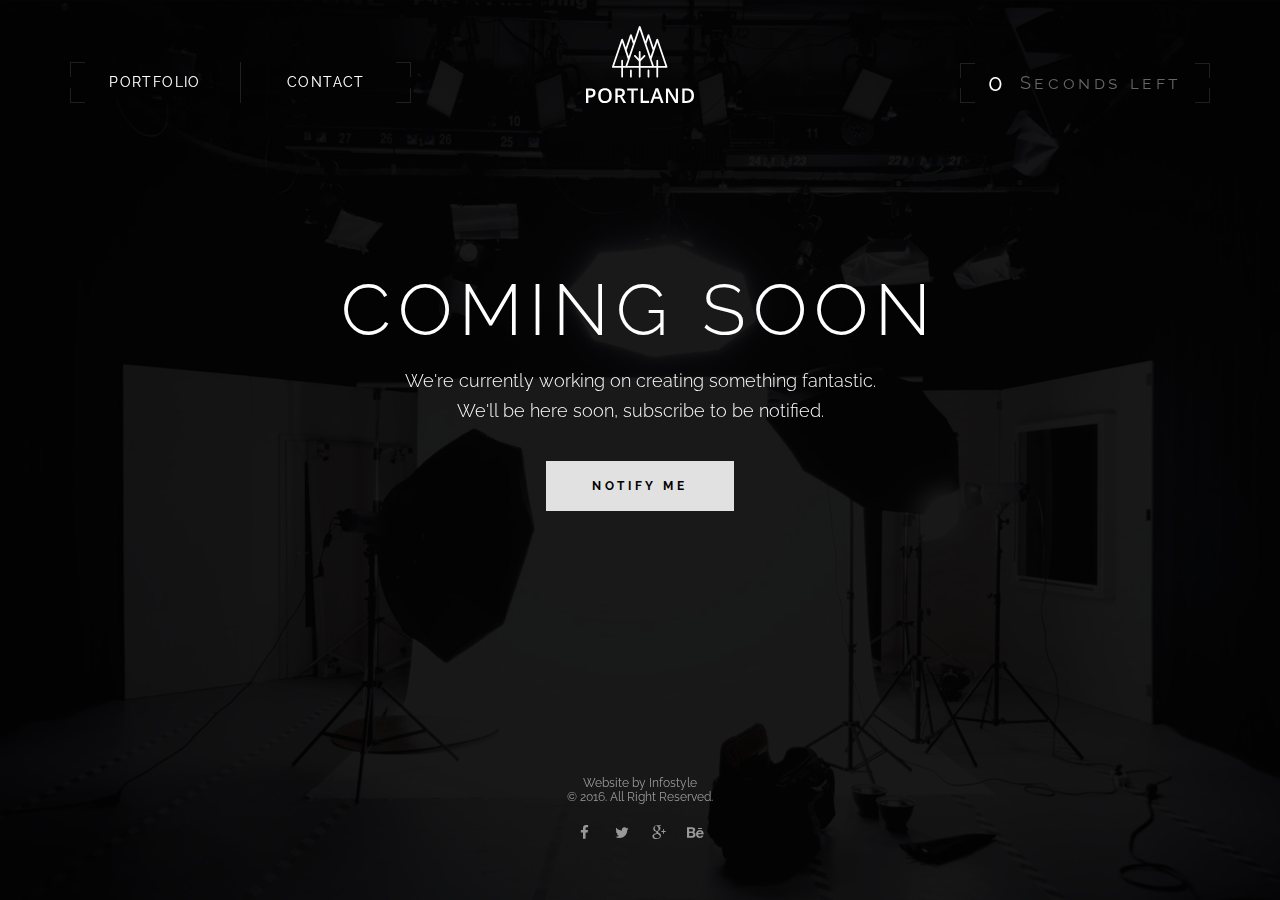
==== index.html @ 8b8f5214 "first commit" ====
<!doctype html>
<html>
<head>
  <meta charset="utf-8">
  <title>Portfolio \ Portland</title>
  <meta name="keywords" content="HTML5 Template">
  <meta name="description" content="">
  <meta name="author" content="itembridge.com">
  <meta class="viewport" name="viewport" content="width=device-width, initial-scale=1.0">
  <meta http-equiv="X-UA-Compatible" content="IE=edge">

  <!-- Favicon -->
  <link rel="shortcut icon" href="img/favicon.ico">
  
  <!-- Fonts -->
  <link href="//fonts.googleapis.com/css?family=Raleway:400,200,100,300,500,600,700,800,900" rel="stylesheet">

  <!-- Plugins CSS -->
  <link rel="stylesheet" href="css/bootstrap.css">
  <link rel="stylesheet" href="css/bootstrap-select.min.css">
  <link rel="stylesheet" href="css/font-awesome.min.css">
  <link rel="stylesheet" href="css/animate.css">
  <link rel="stylesheet" href="css/owl.carousel.css">
  <link rel="stylesheet" href="css/jquery.mCustomScrollbar.min.css">
  
  <!-- Theme CSS -->
  <link rel="stylesheet" href="css/style.css">

  <!--[if lt IE 9]>
    <script src="https://oss.maxcdn.com/libs/html5shiv/3.7.0/html5shiv.js"></script>
    <script src="https://oss.maxcdn.com/libs/respond.js/1.4.2/respond.min.js"></script>
  <![endif]-->
</head>

<body class="dark">

<div class="preloader"><span></span></div><!-- .preloader -->

<div class="background">
  <div class="layer background-image page-bg-2"></div>
  
  <div class="layer background-overlay page-overlay-2"></div>
</div><!-- .background -->

<header class="site-header">
  <div class="row header-wrap">
		<div class="col-sm-5 header-box">
			<div id="main-menu" class="main-menu">
				<ul>
					<li>
						<a href="#portfolio">
							<span class="hidden-xs hidden-sm">
								<i class="hover-label">Portfolio</i>
								Portfolio
							</span>
							<span class="hidden-md hidden-lg icon">
								<svg xmlns="http://www.w3.org/2000/svg" xmlns:xlink="//www.w3.org/1999/xlink" x="0px" y="0px" viewBox="0 0 25 25" enable-background="new 0 0 25 25" xml:space="preserve" width="25" height="25">
									<path fill="#333333" d="M12.5,25C5.6,25,0,19.4,0,12.5C0,5.6,5.6,0,12.5,0C19.4,0,25,5.6,25,12.5C25,19.4,19.4,25,12.5,25L12.5,25z
									M12.5,0.9C6.1,0.9,0.9,6.1,0.9,12.5c0,6.4,5.2,11.6,11.6,11.6c6.4,0,11.6-5.2,11.6-11.6C24.1,6.1,18.9,0.9,12.5,0.9L12.5,0.9z
									M11.6,20.2V9.3h1.8v10.9H11.6L11.6,20.2z M12.5,7.5c-0.8,0-1.4-0.6-1.4-1.4c0-0.8,0.6-1.4,1.4-1.4c0.8,0,1.4,0.6,1.4,1.4
									C13.9,6.9,13.3,7.5,12.5,7.5L12.5,7.5z"/>
								</svg>
							</span>
						</a>
					</li><!--
					--><li>
						<a href="#contact">
							<span class="hidden-xs hidden-sm">
								<i class="hover-label">Contact</i>
								Contact
							</span>
							<span class="hidden-md hidden-lg icon">
								<svg xmlns="http://www.w3.org/2000/svg" xmlns:xlink="//www.w3.org/1999/xlink" x="0px" y="0px" viewBox="0 0 29 18" enable-background="new 0 0 29 18" xml:space="preserve" width="29" height="18">
									<path fill="#333333" d="M26.4,0H2.6C1.2,0,0,1.2,0,2.6v12.9C0,16.8,1.2,18,2.6,18h23.7c1.5,0,2.6-1.1,2.6-2.6V2.6
									C29,1.2,27.8,0,26.4,0L26.4,0z M26.4,1c0.2,0,0.3,0,0.4,0.1l-12.3,9.5L2.2,1.1C2.3,1.1,2.5,1,2.6,1H26.4L26.4,1z M2.6,17
									c-0.2,0-0.3,0-0.4-0.1l8.4-6.5L9.8,9.7l-8.4,6.5c-0.2-0.2-0.3-0.5-0.3-0.8V2.6c0-0.3,0.1-0.6,0.3-0.8l13.2,10.2L27.7,1.7
									c0.2,0.2,0.3,0.5,0.3,0.8v12.9c0,0.3-0.1,0.6-0.3,0.8l-8.5-6.5l-0.8,0.7l8.4,6.5c-0.1,0-0.3,0.1-0.4,0.1H2.6L2.6,17z"/>
								</svg>
							</span>
						</a>
					</li>
				</ul>
			</div>
		</div><!-- .header-box -->
		
		<div class="col-sm-2 header-box logo-box text-center">
			<a href="index.html"><img src="img/logo-white.svg" width="108" height="78" alt="#"></a>
		</div><!-- .header-box -->
		
		<div class="col-sm-5 header-box text-right hidden-xs">
			<!-- demonstration - //keith-wood.name/countdownRef.html -->
			<div class="countdown-box">
				<div class="countdown" data-date="2018, 1, 1"></div>
			</div>
		</div><!-- .header-box -->
  </div>
</header><!-- .site-header -->

<div class="main">
  <section id="home" class="section active">
		<div class="section-wrap">
			<div class="section-content">
				<div class="container">
					<div class="text-center">
						<div class="clearfix"></div>
						<h1 class="h1-section-title"
							data-animation="fadeInDown"
							data-out-animation="fadeOutUp"
							data-out-animation-delay="300">Coming soon</h1>
						
						<div class="row section-description">
							<div class="col-sm-8 col-sm-offset-2">
								<p class="lead"
									data-animation="fadeInDown"
									data-animation-delay="300"
									data-out-animation="fadeOutUp"
									data-out-animation-delay="300">We're currently working on creating something fantastic.<br> We'll be here soon, subscribe to be notified.</p>
							</div>
						</div>
						
						<a href="#"
							class="btn btn-white"
							data-hover="Notify me"
							data-animation="fadeInDown"
							data-animation-delay="600"
							data-out-animation="fadeOutUp"
							data-out-animation-delay="600"
							data-toggle="modal"
							data-target="#notify-my"><span class="button-label">Notify me</span></a>
					</div>
				</div>
			</div><!-- .section-content -->
		</div><!-- .section-wrap -->
  </section><!-- #home.section -->
  
  <section id="portfolio" class="section">
		<div class="section-wrap">
			<div class="section-content">
				<div class="container">
					<h2 class="text-center section-title"
						data-animation="fadeInDown"
						data-animation-delay="100"
						data-out-animation="fadeOutUp"
						data-out-animation-delay="900">Portfolio</h2>
					
					<div class="carousel-box">
						<div class="carousel">
							<div class="item" data-animation="fadeInUp" data-animation-delay="100" data-out-animation="fadeOutDown" data-out-animation-delay="100">
								<div class="portfolio-box">
									<img src="content/img/photo1.png" class="replace-2x" width="300" height="300" alt="#">
									<div class="hover-content">
										<h3 class="title">Innovative Eco-design</h3>
										<a href="//pinterest.com/pin/create/button/?url=http%3A%2F%2Ftemplate.portland.itembridge.com&media=http%3A%2F%2Ftemplate.portland.itembridge.com%2Fcontent%2Fimg%2Fphoto1.png&description=Pinterest" data-pin-do="buttonPin" data-pin-config="above" data-pin-color="red" data-pin-height="28">
											<img src="//assets.pinterest.com/images/pidgets/pinit_fg_en_rect_red_28.png">
										</a>
									</div>
								</div><!-- .portfolio-box -->
							</div>
							
							<div class="item" data-animation="fadeInUp" data-animation-delay="200" data-out-animation="fadeOutDown" data-out-animation-delay="200">
								<div class="portfolio-box">
									<img src="content/img/photo2.png" class="replace-2x" width="300" height="300" alt="#">
									<div class="hover-content">
										<h3 class="title">Wonder Wharf Website</h3>
										<a href="//pinterest.com/pin/create/button/?url=http%3A%2F%2Ftemplate.portland.itembridge.com&media=http%3A%2F%2Ftemplate.portland.itembridge.com%2Fcontent%2Fimg%2Fphoto2.png&description=Pinterest" data-pin-do="buttonPin" data-pin-config="above" data-pin-color="red" data-pin-height="28">
											<img src="//assets.pinterest.com/images/pidgets/pinit_fg_en_rect_red_28.png">
										</a>
									</div>
								</div><!-- .portfolio-box -->
							</div>
							
							<div class="item" data-animation="fadeInUp" data-animation-delay="300" data-out-animation="fadeOutDown" data-out-animation-delay="300">
								<div class="portfolio-box">
									<img src="content/img/photo3.png" class="replace-2x" width="300" height="300" alt="#">
									<div class="hover-content">
										<h3 class="title">Personal Identity Design</h3>
										<a href="//pinterest.com/pin/create/button/?url=http%3A%2F%2Ftemplate.portland.itembridge.com&media=http%3A%2F%2Ftemplate.portland.itembridge.com%2Fcontent%2Fimg%2Fphoto3.png&description=Pinterest" data-pin-do="buttonPin" data-pin-config="above" data-pin-color="red" data-pin-height="28">
											<img src="//assets.pinterest.com/images/pidgets/pinit_fg_en_rect_red_28.png">
										</a>
									</div>
								</div><!-- .portfolio-box -->
							</div>
							
							<div class="item" data-animation="fadeInUp" data-animation-delay="400" data-out-animation="fadeOutDown" data-out-animation-delay="400">
								<div class="portfolio-box">
									<img src="content/img/photo2.png" class="replace-2x" width="300" height="300" alt="#">
									<div class="hover-content">
										<h3 class="title">Montea Travel Website</h3>
										<a href="//pinterest.com/pin/create/button/?url=http%3A%2F%2Ftemplate.portland.itembridge.com&media=http%3A%2F%2Ftemplate.portland.itembridge.com%2Fcontent%2Fimg%2Fphoto2.png&description=Pinterest" data-pin-do="buttonPin" data-pin-config="above" data-pin-color="red" data-pin-height="28">
											<img src="//assets.pinterest.com/images/pidgets/pinit_fg_en_rect_red_28.png">
										</a>
									</div>
								</div><!-- .portfolio-box -->
							</div>
						</div><!-- .carousel -->
					
						<div class="carousel-controls">
							<a href="#" class="nav-item prev">
								<svg xmlns="http://www.w3.org/2000/svg" xmlns:xlink="//www.w3.org/1999/xlink" x="0px" y="0px" viewBox="0 0 10 11" enable-background="new 0 0 10 11" xml:space="preserve" width="10" height="11">
									<path fill="#ffffff" d="M10,6H0V5h10V6L10,6z M0,6V5l5-5l1,0L0,6z M5,11L0,6V5l6,6L5,11z"/>
								</svg>
							</a>
							<a href="#" class="nav-item next">
								<svg xmlns="http://www.w3.org/2000/svg" xmlns:xlink="//www.w3.org/1999/xlink" x="0px" y="0px" viewBox="0 0 10 11" enable-background="new 0 0 10 11" xml:space="preserve" width="10" height="11">
									<path fill="#ffffff" d="M0,6V5h10v1H0L0,6z M4,0h1l5,5v1L4,0z M4,11l6-6v1l-5,5L4,11z"/>
								</svg>
							</a>
						</div>
					</div><!-- .carousel-box -->
				</div>
			</div><!-- .section-content -->
		</div><!-- .section-wrap -->
  </section><!-- #about.section -->
  
  <section id="contact" class="section">
		<div class="section-wrap">
			<div class="section-content">
				<div class="container">
					<div class="contact-wrap relative">
						<div class="row">
							<div class="col-xs-offset-0 col-sm-10 col-sm-offset-1 col-md-8 col-md-offset-2">
								<h2 class="text-center section-title"
									data-animation="fadeInDown"
									data-animation-delay="900"
									data-out-animation="fadeOutUp"
									data-out-animation-delay="100">Contact</h2>
							
								<form class="contact-form" method="post">
									<div class="row">
										<div class="col-sm-6 form-group name">
											<input type="text"
												class="form-control"
												name="name"
												placeholder="Name"
												data-animation="fadeInLeft"
												data-animation-delay="100"
												data-out-animation="fadeOutLeft"
												data-out-animation-delay="900">
										</div>
										
										<div class="col-sm-6 form-group email">
											<input type="email"
												class="form-control"
												name="email"
												placeholder="Email"
												data-animation="fadeInLeft"
												data-animation-delay="100"
												data-out-animation="fadeOutLeft"
												data-out-animation-delay="900">
										</div>
									</div>
						
									<div class="form-group comment">
										<textarea class="form-control"
											name="comment"
											placeholder="Message"
											data-animation="fadeInLeft"
											data-animation-delay="100"
											data-out-animation="fadeOutLeft"
											data-out-animation-delay="900"></textarea>
									</div>
									
									<div class="button-box text-center">
										<button type="submit"
											data-hover="Send"
											class="btn btn-white progress-button btn-submit"
											data-animation="fadeInDown"
											data-animation-delay="900"
											data-out-animation="fadeOutUp"
											data-out-animation-delay="100">
											<span class="button-label">Send</span>
											<span class="success">
												<svg xmlns="http://www.w3.org/2000/svg" xmlns:xlink="//www.w3.org/1999/xlink" x="0px" y="0px" viewBox="0 0 29 23" enable-background="new 0 0 29 23" xml:space="preserve">
													<polyline fill="#FFFFFF" points="0.3,10.2 1.8,8.8 11.4,19.3 27.4,0.4 28.9,1.7 12.9,20.6 11.5,22.3 9.9,20.6 0.3,10.2 "/>
												</svg>
											</span>
											<span class="error"></span>
											<span class="progress"></span>
										</button>
									</div>
								</form>
							
								<div class="row">
									<div class="col-sm-5 col-md-5">
										<div class="contacts-box xs-text-center"
											data-animation="fadeInDown"
											data-animation-delay="1000"
											data-out-animation="fadeOutUp"
											data-out-animation-delay="100">
											<div class="icon">
												<svg xmlns="http://www.w3.org/2000/svg" xmlns:xlink="//www.w3.org/1999/xlink" x="0px" y="0px" viewBox="0 0 15 23" enable-background="new 0 0 15 23" xml:space="preserve" width="15" height="23">
													<path fill="#ffffff" d="M7.5,0C3.4,0,0,3.4,0,7.6c0,1.7,1.1,4.4,3.3,8.4c1.5,2.8,3.1,5.2,3.1,5.3L7.5,23l1.1-1.7
													c0.1-0.1,1.6-2.4,3.1-5.3c2.2-4,3.3-6.7,3.3-8.4C15,3.4,11.6,0,7.5,0L7.5,0z M7.5,11.5c-2.1,0-3.9-1.8-3.9-3.9
													c0-2.2,1.7-3.9,3.9-3.9c2.1,0,3.9,1.8,3.9,3.9C11.4,9.7,9.6,11.5,7.5,11.5L7.5,11.5z"/>
												</svg>
											</div>
											<div class="text">
												<a href="#map" class="map-show">123 Main Street city, AB 0123<br>
												345 Not Main Street city, CD 4567</a>
											</div>
										</div>
									</div>
									
									<div class="col-sm-3 col-md-3">
										<div class="contacts-box xs-text-center"
											data-animation="fadeInDown"
											data-animation-delay="1000"
											data-out-animation="fadeOutUp"
											data-out-animation-delay="100">
											<div class="icon">
												<svg xmlns="http://www.w3.org/2000/svg" xmlns:xlink="//www.w3.org/1999/xlink" x="0px" y="0px" viewBox="0 0 20 21" enable-background="new 0 0 20 21" xml:space="preserve" width="20" height="21">
													<path fill="#ffffff" d="M1.6,2.1c0.3-0.3,0.8-0.7,1.2-0.9C3.3,0.8,4,1,4.9,1.6c1.2,0.8,2.8,2.6,2.6,4.1c-0.1,0.6-0.4,1.2-1,1.8
													C6,8,5.4,8.4,4.9,8.7l7.4,7.3c0.3-0.5,0.7-1.1,1.2-1.7c0.6-0.6,1.2-0.9,1.8-0.9c1.5-0.1,3.4,1.7,4.2,3c0.5,0.8,0.6,1.4,0.3,1.8
													c-0.3,0.5-0.7,1-1.1,1.4c-2.6,2.6-6.3,1.4-8.1,0.2c-1-0.7-3.4-2.5-5.3-4.4c-2-2-3.5-4-4.3-5.1C0.4,9.1-1.2,4.8,1.6,2.1L1.6,2.1z"/>
												</svg>
											</div>
											<div class="text">
												012-345-6789<br>
												025-698-9658
											</div>
										</div>
									</div>
									
									<div class="col-sm-4">
										<div class="contacts-box xs-text-center"
											data-animation="fadeInDown"
											data-animation-delay="1000"
											data-out-animation="fadeOutUp"
											data-out-animation-delay="100">
											<div class="icon">
												<svg xmlns="http://www.w3.org/2000/svg" xmlns:xlink="//www.w3.org/1999/xlink" x="0px" y="0px" viewBox="0 0 24 16" enable-background="new 0 0 24 16" xml:space="preserve" width="24" height="16">
													<path fill="#ffffff" d="M12,9.8L1.1,1.3C1.4,1.1,1.8,1,2.2,1h19.6c0.4,0,0.8,0.1,1.1,0.3L12,9.8L12,9.8z M23.6,15.1l-7.7-6l-0.7,0.5
													l7.7,6c-0.3,0.2-0.7,0.3-1.1,0.3H2.2c-0.4,0-0.8-0.1-1.1-0.3l7.7-6.1L8.1,9.1l-7.7,6C0.2,14.8,0,14.3,0,13.9V3.1
													c0-0.5,0.2-0.9,0.4-1.3l11.6,9l11.6-9C23.8,2.2,24,2.7,24,3.1v10.7C24,14.3,23.8,14.8,23.6,15.1L23.6,15.1z"/>
												</svg>
											</div>
											<div class="text">
												myemail@example.com<br>
												heremail@sample.com
											</div>
										</div>
									</div>
								</div>
							</div>
						</div>
			
						<div class="clearfix"></div>
						
						<div id="map" class="map-box">
							<div class="map-wrap">
								<a href="#" class="close">&times;</a>
								
								<div
									class="map-canvas"
									data-zoom="6"
									data-lat="40.748441"
									data-lng="-73.985664"
									data-title="Bryant Park"
									data-content="New York, NY">
								</div>
							</div>
						</div>
					</div><!-- .contact-wrap -->
				</div>
			</div><!-- .section-content -->
		</div><!-- .section-wrap -->
  </section><!-- #contact.section -->
</div><!-- .main -->

<footer class="site-footer">
  <div class="container-fluid text-center">
		<div class="copyright">Website by Infostyle<br>©  2016. All Right Reserved.</div>
		<div class="social">
			<a href="https://www.facebook.com/ItemBridge"><i class="fa fa-facebook"></i></a>
			<a href="https://twitter.com/Itembridge"><i class="fa fa-twitter"></i></a>
			<a href="https://plus.google.com/+Itembridge/"><i class="fa fa-google-plus"></i></a>
			<a href="https://www.behance.net/itembridge"><i class="fa fa-behance"></i></a>
		</div>
  </div>
</footer><!-- .site-footer -->

<div class="modal fade text-center notify-my" id="notify-my" tabindex="-1" role="dialog" aria-hidden="true">
  <div class="modal-dialog">
		<div class="modal-content">
			<div class="modal-header">
				<button type="button" class="close" data-dismiss="modal" aria-label="Close">&times;</button>
			</div>
			
			<div class="modal-body">
				<h4 class="modal-title">Notify me</h4>
				<p>Enter your email address to get notified when site is ready</p>
				
				<form class="under-construction" method="post">
					<div class="form-group email">
						<input class="form-control email" type="email" name="email" placeholder="Insert your e-mail">
					</div>
					<button data-hover="Send" class="btn btn-default btn-block progress-button send-email">
						<span class="button-label">Send</span>
						<span class="success">
							<svg xmlns="http://www.w3.org/2000/svg" xmlns:xlink="//www.w3.org/1999/xlink" x="0px" y="0px" viewBox="0 0 29 23" enable-background="new 0 0 29 23" xml:space="preserve">
							<polyline fill="#FFFFFF" points="0.3,10.2 1.8,8.8 11.4,19.3 27.4,0.4 28.9,1.7 12.9,20.6 11.5,22.3 9.9,20.6 0.3,10.2 "/>
							</svg>
						</span>
						<span class="error"></span>
						<span class="progress"></span>
					</button>
				</form>
				
				<!-- MailChimp -->
				<!--<form action="" method="post" name="mc-embedded-subscribe-form" class="validate mailchimp" target="_blank" novalidate>
					<div id="mc_embed_signup_scroll">
					<div class="mc-field-group form-group">
						<label for="mce-EMAIL">Email Address  <span class="asterisk">*</span></label>
						<input type="email" value="" name="EMAIL" class="required email form-control" id="mce-EMAIL">
					</div>
					<div id="mce-responses" class="clear">
						<div class="response" id="mce-error-response" style="display:none"></div>
						<div class="response" id="mce-success-response" style="display:none"></div>
					</div>
					<div style="position: absolute; left: -5000px;">
						<input type="text" name="b_69007f000c70b89e124b9308d_1225ba8aee" tabindex="-1" value="">
					</div>
					<div class="clearfix">
						<input type="submit" value="Subscribe" name="subscribe" id="mc-embedded-subscribe" class="button btn btn-default">
					</div>
					</div>
				</form>-->
			</div>
		</div>
  </div>
</div>

<!--[if (!IE)|(gt IE 8)]><!-->
  <script src="js/jquery-2.1.3.min.js"></script>
<!--<![endif]-->

<!--[if lte IE 8]>
  <script src="js/jquery-1.9.1.min.js"></script>
<![endif]-->
<script src="js/bootstrap.min.js"></script>
<script src="js/bootstrap-select.min.js"></script>
<script src="js/owl.carousel.min.js"></script>
<script src="js/jquery.ajaxchimp.min.js"></script>
<script src="js/jquery.plugin.min.js"></script> 
<script src="js/jquery.countdown.min.js"></script>
<script src="js/jquery.mCustomScrollbar.min.js"></script>
<script src="js/jquery.touchwipe.min.js"></script>
<script src="js/included-plagins.js"></script>
<script src="js/froogaloop2.min.js"></script>
<script src="js/main.js"></script>

</body>
</html>
---- css/style.css ----
/*
Theme Name: Portland
Theme URI: //template.portland.itembridge.com/
Author: InfoStyle
Author URI: https://themeforest.net/user/itembridgethemes
Description: Portland responsive theme
Version: 1.0.3
License: ThemeForest Regular & Extended License
License URI: http://themeforest.net/licenses/regular_extended

[Table of contents]
1. Typography ---------------- #line 33
  1.1. Title ----------------- #line 71
  1.2. Text ------------------ #line 122
  1.3. Images ---------------- #line 146
  1.4. Lists ----------------- #line 175
  1.5. Blockquote ------------ #line 206
  1.6. Table ----------------- #line 233
  1.7. Forms ----------------- #line 280
  1.8. Video ----------------- #line 720
  1.9. Retina ---------------- #line 751
2. Helper Classes ------------ #line 766
3. Main ---------------------- #line 806
4. Preloader ----------------- #line 839
5. Background ---------------- #line 993
6. Header -------------------- #line 1139
7. Footer -------------------- #line 1544
8. Structure ----------------- #line 1612
9. Carousels ----------------- #line 1766
10. Content ------------------ #line 1820
*/
/******************************************************************************
  Typography
*******************************************************************************/
.fa, .caret {
  display: inline-block;
  font: normal normal normal 14px/1 FontAwesome;
  font-size: inherit;
  text-rendering: auto;
  -webkit-font-smoothing: antialiased;
  -moz-osx-font-smoothing: grayscale;
  -webkit-transform: translate(0, 0);
  -ms-transform: translate(0, 0);
  transform: translate(0, 0);
}

.typography-box {
  background: #e6e6e6;
  padding-top: 85px;
  padding-bottom: 70px;
}
.typography-box.dark {
  background: #0d0d0d;
  padding-top: 70px;
  padding-bottom: 85px;
}

.typography-section {
  margin-bottom: 55px;
}

.buttons-list .btn {
  margin: 2px 0;
}

h1, .h1,
h2, .h2,
h3, .h3,
h4, .h4,
h5, .h5,
h6, .h6 {
  line-height: 1;
  letter-spacing: .2em;
  margin-top: 0;
  margin-bottom: 32px;
  text-transform: uppercase;
}

h1, .h1 {
  font-weight: 300;
  letter-spacing: .1em;
}

h2, .h2 {
  font-weight: 400;
  letter-spacing: .1em;
}

h3, .h3 {
  font-weight: 500;
  margin-bottom: 28px;
  letter-spacing: .1em;
}

h4, .h4 {
  font-weight: 700;
  margin-bottom: 25px;
}

h5, .h5 {
  font-weight: 500;
  margin-bottom: 20px;
}

h6, .h6 {
  font-weight: 500;
  margin-bottom: 15px;
}

p {
  margin-bottom: 30px;
}
p:last-child {
  margin-bottom: 0;
}

a {
  border-bottom: 1px solid #b7b7b7;
  position: relative;
  text-decoration: none;
  transition: color 0.5s, border-color 0.5s;
  vertical-align: top;
}
a:hover, a:focus {
  border-bottom-color: #666;
  text-decoration: none;
}

img {
  height: auto;
  max-width: 100%;
}

svg {
  max-width: 100%;
}

.lead {
  font-size: 18px;
  font-size: 1.28571rem;
  line-height: 1.67;
}

.caption {
  color: #666;
  line-height: 1.3;
  margin-bottom: 30px;
}
.caption figcaption {
  margin-top: 23px;
}

ul,
ol {
  margin-bottom: 30px;
  padding-left: 17px;
}

ul {
  list-style-type: none;
  padding-left: 0;
}
ul li {
  padding-left: 17px;
  position: relative;
}
ul li:before {
  border-left: 5px solid #000;
  border-bottom: 2px solid transparent;
  border-top: 2px solid transparent;
  display: inline-block;
  content: "";
  height: 0;
  margin: -3px 0 0 -14px;
  position: absolute;
  top: 1em;
  width: 0;
}

.dark ul li:before {
  border-left-color: #fff;
}

blockquote {
  border-left-width: 2px;
  line-height: 1.75em;
  margin: 0 0 30px 40px;
  padding: 0 0 0 30px;
}
blockquote p {
  margin-bottom: 10px;
}
blockquote footer,
blockquote small,
blockquote .small {
  color: #999;
  font-size: 14px;
  font-size: 1rem;
  line-height: 1.6;
}
blockquote footer:before,
blockquote small:before,
blockquote .small:before {
  display: none;
}

.table {
  margin-bottom: 30px;
}
.table > thead > tr > th,
.table > tbody > tr > th,
.table > tfoot > tr > th {
  font-size: 12px;
  font-size: 0.85714rem;
  line-height: 2.2;
  padding: 11px 10px;
  text-align: center;
  text-transform: uppercase;
}
.table > thead > tr > td,
.table > tbody > tr > td,
.table > tfoot > tr > td {
  line-height: 2.2;
  text-align: center;
}
.table > thead > tr > th {
  border-width: 1px;
  font-weight: 500;
}
.table.table-striped > thead tr {
  background-color: #111111;
}
.table.table-striped > thead tr > th,
.table.table-striped > thead tr > td {
  color: #fff;
}
.table.table-striped > tbody > tr:nth-of-type(even) {
  background-color: #f7f7f7;
}
.table.table-bordered > thead > tr > th,
.table.table-bordered > thead > tr > td {
  border-color: #252525;
  border-top: 1px solid #252525 !important;
}

.form-control {
  font-size: 12px;
  font-size: 0.85714rem;
  box-shadow: none !important;
  letter-spacing: .2em;
  text-transform: uppercase;
}
.dark .form-control {
  border-color: #a1a1a1;
  color: #fff;
}

textarea {
  min-height: 120px;
}

.btn {
  font-size: 12px;
  font-size: 0.85714rem;
  line-height: 1.6;
  letter-spacing: .3em;
  padding: 15px 45px 14px;
  text-transform: uppercase;
  -webkit-transition: 0.2s linear background, 0.2s linear border;
  transition: 0.2s linear background, 0.2s linear border;
}
.btn:hover, .btn:focus {
  outline: none;
}
.btn:active, .btn.active {
  -webkit-box-shadow: none;
  -moz-box-shadow: none;
  box-shadow: none;
}
.btn:focus, .btn.focus, .btn:active:focus, .btn:active.focus, .btn.active:focus, .btn.active.focus {
  outline: none;
}
.btn.btn-white {
  background: #e1e1e1;
  border-color: #e1e1e1;
  color: #000;
}
.btn.btn-sm, .btn-group-sm > .btn {
  padding: 10px 25px 9px;
}
.btn.btn-inverse {
  background-color: transparent;
  border-color: rgba(0, 0, 0, 0.15);
  color: #000;
  -webkit-transition: border .2s ease-in-out;
  transition: border .2s ease-in-out;
}
.btn.btn-inverse:hover, .btn.btn-inverse:focus {
  border-color: rgba(0, 0, 0, 0.3);
}

.bootstrap-select.btn-group .btn {
  background: none;
  font-weight: 400;
  line-height: 1.9;
  padding-left: 20px;
  padding-right: 45px;
  -webkit-transition: color .2s ease-in-out;
  transition: color .2s ease-in-out;
}
.bootstrap-select.btn-group .btn.btn-default {
  color: #666;
}
.dark .bootstrap-select.btn-group .btn.btn-default {
  border-color: #a1a1a1;
  color: #666;
}
.dark .bootstrap-select.btn-group .btn.btn-default .caret {
  color: #a1a1a1;
}
.bootstrap-select.btn-group .btn:hover, .bootstrap-select.btn-group .btn:focus {
  outline: none !important;
}
.bootstrap-select.btn-group .btn:active, .bootstrap-select.btn-group .btn.active {
  -webkit-box-shadow: none;
  -moz-box-shadow: none;
  box-shadow: none;
}
.bootstrap-select.btn-group .btn .caret {
  color: #000;
  margin-top: -4px;
  right: 15px;
}
.bootstrap-select.btn-group .dropdown-menu {
  background-color: #111;
  border-color: #111;
  -webkit-box-shadow: none;
  -moz-box-shadow: none;
  box-shadow: none;
  color: #999;
  list-style: none;
  margin: 0;
  padding: 0;
}
.bootstrap-select.btn-group .dropdown-menu li {
  padding: 0;
  text-transform: none;
}
.bootstrap-select.btn-group .dropdown-menu li:before {
  display: none;
}
.bootstrap-select.btn-group .dropdown-menu li a {
  border: 0 none;
  border-bottom: 1px solid #0d0d0d;
  color: inherit;
  font-weight: 400;
  line-height: 1.2;
  padding: 17px 22px;
  -webkit-transition: .2s linear color;
  transition: .2s linear color;
}
.bootstrap-select.btn-group .dropdown-menu li a:hover, .bootstrap-select.btn-group .dropdown-menu li a:focus {
  background: none;
  color: #ccc;
  outline: none;
}
.dark .bootstrap-select.btn-group .dropdown-menu {
  background-color: #e1e1e1;
  border-color: #e1e1e1;
}
.dark .bootstrap-select.btn-group .dropdown-menu li a {
  border-bottom-color: #d7d7d7;
  color: #999;
}
.dark .bootstrap-select.btn-group .dropdown-menu li a:hover, .dark .bootstrap-select.btn-group .dropdown-menu li a:focus {
  color: #666;
}
.bootstrap-select.btn-group.open .btn {
  background: none;
  -webkit-box-shadow: none;
  -moz-box-shadow: none;
  box-shadow: none;
  color: #000;
}
.dark .bootstrap-select.btn-group.open .btn {
  color: #fff;
}

.caret {
  border: 0 none;
  font-size: 25px;
  height: 10px;
  line-height: 10px;
  width: 17px;
}
.caret:before {
  content: "\f107";
}

/* radio/checkbox styling */
.radio label,
.checkbox label {
  padding-left: 40px;
}

.new-radio,
.new-checkbox {
  border: 1px solid #464646;
  cursor: pointer;
  float: left;
  height: 20px;
  margin: 5px 0 0 -40px;
  position: absolute;
  width: 20px;
}
.new-radio input,
.new-checkbox input {
  cursor: pointer;
  margin: 0 !important;
  opacity: 0;
}
.new-radio svg,
.new-checkbox svg {
  display: none;
  height: 11px;
  margin: 4px 0 0 3px;
  vertical-align: top;
  width: 13px;
}
.new-radio svg polyline,
.new-checkbox svg polyline {
  fill: #464646;
}
.new-radio.checked svg,
.new-checkbox.checked svg {
  display: block;
}
.dark .new-radio, .dark
.new-checkbox {
  border-color: #636363;
}
.dark .new-radio svg polyline, .dark
.new-checkbox svg polyline {
  fill: #636363;
}

.new-radio {
  -webkit-border-radius: 10px;
  -moz-border-radius: 10px;
  border-radius: 10px;
}
.new-radio span {
  background: #464646;
  -webkit-border-radius: 4px;
  -moz-border-radius: 4px;
  border-radius: 4px;
  display: none;
  height: 8px;
  margin: 5px 0 0 5px;
  width: 8px;
}
.dark .new-radio span {
  background: #636363;
}
.new-radio.checked span {
  display: block;
}

.form-inline .radio label,
.form-inline .checkbox label,
.navbar-form .radio label,
.navbar-form .checkbox label {
  padding-left: 32px;
}
.form-inline .radio input[type="radio"],
.form-inline .radio input[type="checkbox"],
.form-inline .checkbox input[type="radio"],
.form-inline .checkbox input[type="checkbox"],
.navbar-form .radio input[type="radio"],
.navbar-form .radio input[type="checkbox"],
.navbar-form .checkbox input[type="radio"],
.navbar-form .checkbox input[type="checkbox"] {
  position: absolute;
}

.radio-inline,
.checkbox-inline {
  padding-left: 32px;
}

.dark {
  color: #fff;
}
.dark a:not(.btn) {
  color: #ccc;
}
.dark a:not(.btn):hover {
  color: #666;
}
.dark table {
  color: #000;
}

.modal .modal-backdrop {
  background: none;
}
.modal .modal-content {
  border: 0 none;
  box-shadow: none;
}

.close {
  color: #333;
  font-family: Aria;
  font-size: 25px;
  font-weight: 100;
}

.progress-button {
  border: 0 none;
  padding: 16px 46px 15px;
  position: relative;
}
.progress-button span {
  height: 100%;
  left: 0;
  position: absolute;
  top: 0;
  width: 100%;
}
.progress-button .progress {
  background: #7ebec4;
  box-shadow: none;
  margin: 0;
  width: 0;
}
.progress-button .success {
  background: #5fbe4d;
  opacity: 0;
  -webkit-transition: opacity .3s ease-in-out;
  transition: opacity .3s ease-in-out;
}
.progress-button .success svg {
  height: 23px;
  margin: 14px 0 0;
  width: 29px;
}
.progress-button .error {
  background: #ff6666;
  opacity: 0;
  -webkit-transition: opacity .3s ease-in-out;
  transition: opacity .3s ease-in-out;
}
.progress-button .error:before, .progress-button .error:after {
  background: #fff;
  content: "";
  height: 2px;
  left: 50%;
  margin: -1px 0 0 -13px;
  position: absolute;
  top: 50%;
  -webkit-transform: rotate(45deg);
  transform: rotate(45deg);
  width: 26px;
}
.progress-button .error:after {
  -webkit-transform: rotate(-45deg);
  transform: rotate(-45deg);
}
.progress-button.loading .progress {
  -webkit-transition: width .6s linear;
  transition: width .6s linear;
  width: 100%;
}
.progress-button.loaded .progress {
  opacity: 0;
  -webkit-transition: opacity .2s ease-in-out;
  transition: opacity .2s ease-in-out;
}
.progress-button.error .error {
  opacity: 1;
  -webkit-transition: opacity 0 linear;
  transition: opacity 0 linear;
}
.progress-button.success .success {
  opacity: 1;
  -webkit-transition: opacity 0 linear;
  transition: opacity 0 linear;
}

.btn[data-hover] {
  -webkit-backface-visibility: hidden;
  backface-visibility: hidden;
  overflow: hidden;
}
.btn[data-hover] .button-label {
  display: block;
  position: static;
  -webkit-transition: opacity .3s ease-in-out, transform .3s ease-in-out;
  transition: opacity .3s ease-in-out, transform .3s ease-in-out;
}
.btn[data-hover]:before {
  content: attr(data-hover);
  left: 0;
  opacity: 0;
  position: absolute;
  -webkit-transform: translate(-100%, 0);
  transform: translate(-100%, 0);
  -webkit-transition: opacity .3s ease-in-out, transform .3s ease-in-out;
  transition: opacity .3s ease-in-out, transform .3s ease-in-out;
  width: 100%;
}
.btn[data-hover]:hover .button-label {
  opacity: 0;
  -webkit-transform: translate(200%, 0);
  transform: translate(200%, 0);
}
.btn[data-hover]:hover:before {
  opacity: 1;
  -webkit-transform: translate(0, 0);
  transform: translate(0, 0);
}

/* Video */
embed,
iframe,
object,
video,
audio {
  border: 0 none;
  max-width: 100%;
}

.video-box {
  height: 0;
  overflow: hidden;
  padding-bottom: 56.25%;
  position: relative;
}

.video-box embed,
.video-box iframe,
.video-box object,
.video-box video {
  height: 100%;
  left: 0;
  position: absolute;
  top: 0;
  width: 100%;
}

/* Retina */
@media (-webkit-min-device-pixel-ratio: 2) {
  .replace-2x {
    opacity: 0;
  }

  .replace-2x.loaded {
    opacity: 1;
    -webkit-transition: opacity .2s linear;
    transition: opacity .2s linear;
  }
}
/******************************************************************************
  Helper Classes
*******************************************************************************/
@media (max-width: 767px) {
  .xs-text-center {
    text-align: center;
  }

  .xs-text-left {
    text-align: left;
  }

  .xs-text-right {
    text-align: right;
  }
}
@media (max-width: 991px) {
  .sm-text-center {
    text-align: center;
  }

  .sm-text-left {
    text-align: left;
  }

  .sm-text-right {
    text-align: right;
  }
}
.relative {
  position: relative;
}

/******************************************************************************
  Main
*******************************************************************************/
html {
  height: 100%;
  font-size: 14px;
  word-wrap: break-word;
}

body {
  color: #000;
  font-family: "Raleway", sans-serif;
  font-size: 14px;
  font-weight: 400;
  height: 100%;
  line-height: 2.2;
  min-width: 320px;
  overflow-x: hidden;
  position: relative;
}
@media (max-width: 767px) {
  body {
    overflow: auto;
  }
}

*:focus {
  outline: none;
}

/******************************************************************************
  Preloader
*******************************************************************************/
@keyframes expand {
  0% {
    width: 2px;
    height: 2px;
    top: 24px;
    left: 24px;
    opacity: 0;
  }
  20% {
    opacity: 1;
  }
  100% {
    width: 50px;
    height: 50px;
    top: 0;
    left: 0;
    opacity: 0.2;
  }
}
.preloader {
  background: #fff;
  height: 100%;
  left: 0px;
  position: fixed;
  top: 0px;
  width: 100%;
  z-index: 999;
}
.preloader span {
  height: 60px;
  left: 50%;
  margin: -30px 0 0 -30px;
  position: absolute;
  top: 50%;
  width: 60px;
}
.preloader span:before, .preloader span:after {
  -webkit-animation: expand 3s;
  animation: expand 3s;
  -webkit-animation-timing-function: linear;
  -webkit-animation-delay: 0s;
  -webkit-animation-iteration-count: infinite;
  animation-timing-function: linear;
  animation-delay: 0s;
  animation-iteration-count: infinite;
  border: solid 3px #000;
  border-radius: 50%;
  content: " ";
  height: 2px;
  left: 24px;
  opacity: 0;
  position: absolute;
  top: 24px;
  width: 2px;
}
.preloader span:after {
  -webkit-animation-delay: 1.5s;
}

/******************************************************************************
  Background
*******************************************************************************/
@keyframes moveclouds {
  0% {
    margin-left: 100%;
  }
  100% {
    margin-left: -100%;
  }
}
@-webkit-keyframes moveclouds {
  0% {
    margin-left: 100%;
  }
  100% {
    margin-left: -100%;
  }
}
@keyframes moveclouds2 {
  0% {
    margin-left: 100%;
  }
  50% {
    margin-left: 100%;
  }
  100% {
    margin-left: -100%;
  }
}
@-webkit-keyframes moveclouds2 {
  0% {
    margin-left: 100%;
  }
  50% {
    margin-left: 100%;
  }
  100% {
    margin-left: -100%;
  }
}
.background {
  height: 100%;
  left: 0;
  position: fixed;
  top: 0;
  width: 100%;
}
.background .layer {
  height: 100%;
  left: 0;
  overflow: hidden;
  position: absolute;
  top: 0;
  width: 100%;
}
.background .clouds {
  overflow: hidden;
}
.background .clouds .cloud {
  bottom: 0;
  left: 0;
  position: absolute;
  -webkit-transform: translate3d(0, 0, 0);
  transform: translate3d(0, 0, 0);
  width: 100%;
  will-change: transform;
}
.background .clouds .cloud-1 {
  -webkit-animation: moveclouds 25s linear infinite;
  animation: moveclouds 25s linear infinite;
}
.background .clouds .cloud-2 {
  -webkit-animation: moveclouds 50s linear infinite;
  animation: moveclouds 50s linear infinite;
}
.background .clouds .cloud-3 {
  -webkit-animation: moveclouds2 35s linear infinite;
  animation: moveclouds2 35s linear infinite;
}
.background .background-image {
  -webkit-background-size: cover;
  background-size: cover;
  background-position: 50% 50%;
  background-repeat: no-repeat;
}
.background .background-image.page-bg-1 {
  background-image: url(../content/img/page-bg-1.jpg);
}
.background .background-image.page-bg-1 + .layer {
  background-color: rgba(255, 255, 255, 0.4);
}
.background .background-image.page-bg-2 {
  background-image: url(../content/img/page-bg-2.jpg);
}
.background .background-image.page-bg-3 {
  background-image: url(../content/img/page-bg-3.jpg);
}
.background .background-image.page-bg-4 {
  background-image: url(../content/img/page-bg-4.jpg);
}
.background .background-image.page-bg-5 {
  background-image: url(../content/img/page-bg-5.jpg);
}
.background .background-image.intro-bg {
  background-image: url(../content/img/intro-bg.jpg);
}
.background .background-image.underconstruction {
  background-image: url(../content/img/under-bg.jpg);
}
.background .background-slider {
  z-index: inherit !important;
}
.background .background-slider .owl-stage-outer {
  height: 100%;
}
.background .background-slider .owl-stage-outer .owl-stage {
  height: 100%;
}
.background .background-slider .owl-stage-outer .owl-stage .owl-item {
  height: 100%;
}
.background .background-slider .owl-stage-outer .owl-stage .owl-item .item {
  -webkit-background-size: cover;
  background-size: cover;
  background-position: 50% 50%;
  background-repeat: no-repeat;
  height: 100%;
  width: 100%;
}
.background .background-overlay.page-overlay-2 {
  background-color: rgba(0, 0, 0, 0.9);
}
.background .background-overlay.page-overlay-3 {
  background-color: rgba(255, 255, 255, 0.8);
}
.background .background-overlay.page-overlay-4 {
  background-color: rgba(202, 221, 254, 0.9);
}
.background .background-overlay.page-overlay-5 {
  background-color: rgba(206, 239, 248, 0.9);
}
.background .background-overlay.page-overlay-6 {
  background-color: rgba(254, 223, 223, 0.9);
}
.background .background-overlay.intro-overlay {
  background-color: rgba(7, 7, 7, 0.8);
}
.background .background-video video {
  max-width: inherit;
  min-height: 100%;
  min-width: 100%;
  width: 100%;
}
.loaded .background .background-video video {
  width: auto;
}
.background .background-video iframe {
  max-width: inherit;
}
.background .background-video .tubular-container {
  height: 100%;
  width: 100%;
}
.background .background-video .tubular-container .tubular-player {
  position: absolute;
}

/******************************************************************************
  Header
*******************************************************************************/
.site-header {
  height: 113px;
  left: 0;
  padding: 10px 0;
  position: absolute;
  top: 0;
  width: 100%;
  z-index: 1;
}
@media (max-width: 991px) {
  .site-header {
    height: 93px;
  }
}
@media (max-width: 767px) {
  .site-header {
    height: 117px;
    padding-top: 15px;
    position: relative;
  }
}
.site-header .header-wrap {
  display: table;
  height: 100%;
  margin: 0;
  padding-left: 60px;
  padding-right: 60px;
  width: 100%;
}
@media (max-width: 991px) {
  .site-header .header-wrap {
    padding-left: 24px;
    padding-right: 24px;
  }
}
@media (max-width: 767px) {
  .site-header .header-wrap {
    display: block;
    height: auto;
    padding-left: 5px;
    padding-right: 5px;
  }
}
.site-header .header-wrap .header-box {
  display: table-cell;
  float: none;
  vertical-align: bottom;
}
@media (max-width: 767px) {
  .site-header .header-wrap .header-box {
    display: block;
  }
}
.site-header .header-wrap .header-box.logo-box {
  margin-top: -5px;
}
.site-header .header-wrap .header-box.logo-box a {
  border: 0 none !important;
}
.site-header .header-wrap .header-box .main-menu {
  display: inline-block;
  min-height: 40px;
  position: relative;
  vertical-align: top;
}
@media (max-width: 767px) {
  .site-header .header-wrap .header-box .main-menu {
    width: 100%;
  }
}
.site-header .header-wrap .header-box .main-menu ul {
  list-style: none;
  margin: 0;
  padding: 0;
}
.site-header .header-wrap .header-box .main-menu ul li {
  border-right: 1px solid rgba(99, 99, 99, 0.3);
  display: inline-block;
  padding: 0;
  position: relative;
  vertical-align: top;
}
@media (max-width: 767px) {
  .site-header .header-wrap .header-box .main-menu ul li {
    border-right: 0 none;
  }
}
.site-header .header-wrap .header-box .main-menu ul li:before, .site-header .header-wrap .header-box .main-menu ul li:after {
  border: 0 none;
  border-left: 1px solid rgba(99, 99, 99, 0.3);
  border-top: 1px solid rgba(99, 99, 99, 0.3);
  content: "";
  display: none;
  height: 15px;
  left: 0;
  margin: 0;
  position: absolute;
  top: 0;
  width: 15px;
}
@media (max-width: 767px) {
  .site-header .header-wrap .header-box .main-menu ul li:before, .site-header .header-wrap .header-box .main-menu ul li:after {
    display: block;
  }
}
.site-header .header-wrap .header-box .main-menu ul li:after {
  border-top: 0 none;
  border-bottom: 1px solid rgba(99, 99, 99, 0.3);
  bottom: 0;
  top: auto;
}
.site-header .header-wrap .header-box .main-menu ul li:first-child:before, .site-header .header-wrap .header-box .main-menu ul li:first-child:after {
  display: block;
}
.site-header .header-wrap .header-box .main-menu ul li:last-child {
  border-right: 0 none;
}
@media (max-width: 767px) {
  .site-header .header-wrap .header-box .main-menu ul li:last-child {
    float: right;
  }
}
.site-header .header-wrap .header-box .main-menu ul li:last-child a:before, .site-header .header-wrap .header-box .main-menu ul li:last-child a:after {
  display: block;
}
.site-header .header-wrap .header-box .main-menu ul li a {
  border: 0 none;
  color: rgba(51, 51, 51, 0.3);
  display: block;
  letter-spacing: .1em;
  min-width: 170px;
  overflow: hidden;
  padding: 5px 22px;
  text-align: center;
  text-transform: uppercase;
}
@media (max-width: 991px) {
  .site-header .header-wrap .header-box .main-menu ul li a {
    min-width: 100px;
  }
}
@media (max-width: 767px) {
  .site-header .header-wrap .header-box .main-menu ul li a {
    min-width: 75px;
  }
}
.dark .site-header .header-wrap .header-box .main-menu ul li a {
  color: rgba(255, 255, 255, 0.3);
}
.site-header .header-wrap .header-box .main-menu ul li a .hover-label {
  color: #333;
  font-style: normal;
  position: absolute;
  -webkit-transition: -webkit-transform 0.3s, opacity 0.5s;
  -moz-transition: -moz-transform 0.3s, opacity 0.5s;
  transition: transform 0.3s, opacity 0.3s;
}
.dark .site-header .header-wrap .header-box .main-menu ul li a .hover-label {
  color: #fff;
}
.site-header .header-wrap .header-box .main-menu ul li a:before, .site-header .header-wrap .header-box .main-menu ul li a:after {
  border: 0 none;
  border-right: 1px solid rgba(99, 99, 99, 0.3);
  border-top: 1px solid rgba(99, 99, 99, 0.3);
  -webkit-backface-visibility: hidden;
  backface-visibility: hidden;
  content: "";
  display: none;
  height: 15px;
  margin: 0;
  right: 0;
  position: absolute;
  top: 0;
  width: 15px;
}
@media (max-width: 767px) {
  .site-header .header-wrap .header-box .main-menu ul li a:before, .site-header .header-wrap .header-box .main-menu ul li a:after {
    display: block;
  }
}
.site-header .header-wrap .header-box .main-menu ul li a:after {
  border-top: 0 none;
  border-bottom: 1px solid rgba(99, 99, 99, 0.3);
  bottom: 0;
  top: auto;
}
.site-header .header-wrap .header-box .main-menu ul li a span {
  -webkit-transition: color 0.4s ease-in-out, transform 0.4s ease-in-out;
  transition: color 0.4s ease-in-out, transform 0.4s ease-in-out;
}
.site-header .header-wrap .header-box .main-menu ul li a span svg {
  -webkit-transition: opacity 0.4s ease-in-out;
  transition: opacity 0.4s ease-in-out;
  vertical-align: top;
}
.dark .site-header .header-wrap .header-box .main-menu ul li a span svg path {
  fill: #fff;
}
.site-header .header-wrap .header-box .main-menu ul li a span.icon {
  display: table-cell;
  height: 30px;
  line-height: 1;
  min-width: 66px;
  -webkit-transform: rotate(0deg) !important;
  transform: rotate(0deg) !important;
  vertical-align: middle;
}
@media (max-width: 767px) {
  .site-header .header-wrap .header-box .main-menu ul li a span.icon {
    min-width: 30px;
  }
}
.site-header .header-wrap .header-box .main-menu ul li a span.icon .fa, .site-header .header-wrap .header-box .main-menu ul li a span.icon .caret {
  font-size: 22px;
}
.site-header .header-wrap .header-box .main-menu ul li a span.icon svg {
  vertical-align: middle;
}
.site-header .header-wrap .header-box .main-menu ul li a span:before, .site-header .header-wrap .header-box .main-menu ul li a span:after {
  background: transparent;
  -webkit-backface-visibility: hidden;
  backface-visibility: hidden;
  content: '';
  display: block;
  height: 2px;
  left: 50%;
  margin: -1px 0 0 -14px;
  position: absolute;
  top: 50%;
  -webkit-transform: rotate(45deg);
  transform: rotate(45deg);
  -webkit-transition: background 0.4s ease-in-out, transform 0.4s ease-in-out;
  transition: background 0.4s ease-in-out, transform 0.4s ease-in-out;
  width: 28px;
}
.site-header .header-wrap .header-box .main-menu ul li a span:after {
  -webkit-transform: rotate(-45deg);
  transform: rotate(-45deg);
}
.site-header .header-wrap .header-box .main-menu ul li a span:hover .hover-label, .site-header .header-wrap .header-box .main-menu ul li a span:focus .hover-label {
  -webkit-transform: scale(0.8);
  transform: scale(0.8);
  opacity: 0;
}
.site-header .header-wrap .header-box .main-menu ul li a.active .hover-label {
  display: none;
}
.site-header .header-wrap .header-box .main-menu ul li a.active span {
  color: transparent;
  -webkit-transform: rotate(270deg);
  transform: rotate(270deg);
}
.site-header .header-wrap .header-box .main-menu ul li a.active span svg {
  opacity: 0;
}
.site-header .header-wrap .header-box .main-menu ul li a.active span:before {
  background: #333;
  -webkit-transform: rotate(-585deg);
  transform: rotate(-585deg);
}
.dark .site-header .header-wrap .header-box .main-menu ul li a.active span:before {
  background: #ececec;
}
.site-header .header-wrap .header-box .main-menu ul li a.active span:after {
  background: #333;
  -webkit-transform: rotate(-675deg);
  transform: rotate(-675deg);
}
.dark .site-header .header-wrap .header-box .main-menu ul li a.active span:after {
  background: #ececec;
}
.site-header .header-wrap .header-box .main-menu ul li a.active:hover span {
  -webkit-transform: rotate(0deg);
  transform: rotate(0deg);
}
.site-header .header-wrap .header-box .countdown-box {
  display: inline-block;
  padding: 5px 28px;
  position: relative;
}
.site-header .header-wrap .header-box .countdown-box:before, .site-header .header-wrap .header-box .countdown-box:after,
.site-header .header-wrap .header-box .countdown-box .countdown:before,
.site-header .header-wrap .header-box .countdown-box .countdown:after {
  border: 0 none;
  border-left: 1px solid rgba(99, 99, 99, 0.3);
  border-top: 1px solid rgba(99, 99, 99, 0.3);
  content: "";
  height: 15px;
  left: 0;
  margin: 0;
  position: absolute;
  top: 0;
  width: 15px;
}
@media (max-width: 767px) {
  .site-header .header-wrap .header-box .countdown-box:before, .site-header .header-wrap .header-box .countdown-box:after,
  .site-header .header-wrap .header-box .countdown-box .countdown:before,
  .site-header .header-wrap .header-box .countdown-box .countdown:after {
    display: block;
  }
}
.site-header .header-wrap .header-box .countdown-box:after,
.site-header .header-wrap .header-box .countdown-box .countdown:after {
  border-top: 0 none;
  border-bottom: 1px solid rgba(99, 99, 99, 0.3);
  bottom: 0;
  top: auto;
}
.site-header .header-wrap .header-box .countdown-box .countdown:before,
.site-header .header-wrap .header-box .countdown-box .countdown:after {
  border-left: 0 none;
  border-right: 1px solid rgba(99, 99, 99, 0.3);
  left: auto;
  right: 0;
}
.site-header .header-wrap .header-box .countdown-box .countdown {
  color: #666;
  font-size: 18px;
  font-size: 1.28571rem;
  font-variant: small-caps;
  line-height: 30px;
  letter-spacing: .2em;
}
.site-header .header-wrap .header-box .countdown-box .countdown span {
  vertical-align: top;
}
.site-header .header-wrap .header-box .countdown-box .countdown .countdown-amount {
  color: #333;
  font-size: 24px;
  font-size: 1.71429rem;
  line-height: 30px;
  margin-right: 13px;
}
.dark .site-header .header-wrap .header-box .countdown-box .countdown .countdown-amount {
  color: #fff;
}

/******************************************************************************
  Footer
*******************************************************************************/
.site-footer {
  bottom: 0;
  color: #666;
  font-size: 12px;
  font-size: 0.85714rem;
  height: 134px;
  left: 0;
  line-height: 1.2;
  padding: 10px 0;
  position: absolute;
  width: 100%;
  z-index: 1;
}
@media (max-width: 991px) {
  .site-footer {
    height: 126px;
  }
}
@media (max-width: 767px) {
  .site-footer {
    height: 91px;
    position: relative;
  }
}
.dark .site-footer {
  color: #999;
}
.site-footer .copyright {
  margin-bottom: 10px;
}
.site-footer .social a {
  border: 2px solid transparent;
  -webkit-border-radius: 50%;
  -moz-border-radius: 50%;
  border-radius: 50%;
  color: #666;
  display: inline-block;
  font-size: 15px;
  height: 34px;
  line-height: 32px;
  margin: 0;
  -webkit-transition: color 0.2s ease-in-out, border 0.2s ease-in-out;
  transition: color 0.2s ease-in-out, border 0.2s ease-in-out;
  vertical-align: top;
  width: 34px;
}
.site-footer .social a:hover {
  border-color: #464646;
  color: #333;
}
.dark .site-footer .social a {
  color: #999;
}
.dark .site-footer .social a:hover {
  border-color: rgba(204, 204, 204, 0.5);
  color: #ccc;
}

/******************************************************************************
  Structure
*******************************************************************************/
.main {
  height: 100%;
  overflow: hidden;
  padding-top: 113px;
  padding-bottom: 134px;
  width: 100%;
}
@media (max-width: 991px) {
  .main {
    padding-top: 93px;
    padding-bottom: 126px;
  }
}
@media (max-width: 767px) {
  .main {
    height: auto;
    min-height: calc(100% - 117px - 91px);
    padding-top: 0;
    padding-bottom: 0;
  }
}
.main .section {
  height: 0;
  overflow: hidden;
  position: absolute;
  table-layout: fixed;
  visibility: hidden;
  width: 100%;
  -webkit-overflow-scrolling: touch;
}
@media (max-width: 767px) {
  .main .section {
    display: block;
    position: relative;
  }
}
.main .section.active {
  height: 100%;
  height: calc(100% - 113px - 134px);
  visibility: visible;
}
@media (max-width: 991px) {
  .main .section.active {
    height: calc(100% - 93px - 126px);
  }
}
@media (max-width: 767px) {
  .main .section.active {
    height: auto;
  }
}
.main .section .section-wrap {
  display: table;
  height: 100%;
  overflow-y: auto;
  table-layout: fixed;
  width: 100%;
}
.main .section .section-wrap .section-content {
  display: table-cell;
  height: 100%;
  padding-top: 20px;
  padding-bottom: 20px;
  vertical-align: middle;
  width: 100%;
}
@media (max-width: 767px) {
  .main .section .section-wrap .section-content {
    padding-top: 30px;
    padding-bottom: 30px;
  }
}

.intro-page .main,
.no-footer .main {
  padding-bottom: 30px;
}
@media (max-width: 767px) {
  .intro-page .main,
  .no-footer .main {
    padding-bottom: 0;
  }
}
@media (max-width: 767px) {
  .intro-page .main,
  .no-footer .main {
    height: auto;
    min-height: calc(100% - 117px - 30px);
  }
}
.intro-page .main .section,
.no-footer .main .section {
  height: calc(100% - 113px - 30px);
}
@media (max-width: 767px) {
  .intro-page .main .section,
  .no-footer .main .section {
    height: auto;
  }
}

.section .mCustomScrollBox {
  height: auto;
}

.mCSB_inside > .mCSB_container {
  margin-right: 0;
}

.section .section-content > .mCustomScrollBox,
.section .section-content > .mCustomScrollBox > .mCSB_container {
  overflow: visible;
}

.section.scroll-content .section-wrap,
.section.scroll-content .section-wrap .section-content {
  display: block;
  height: 100%;
}
.section.scroll-content .section-wrap > .mCustomScrollBox,
.section.scroll-content .section-wrap .section-content > .mCustomScrollBox {
  height: 100%;
  overflow: hidden;
}
.section.scroll-content .section-wrap > .mCustomScrollBox > .mCSB_container,
.section.scroll-content .section-wrap .section-content > .mCustomScrollBox > .mCSB_container {
  overflow: hidden;
}

/******************************************************************************
  Carousels
*******************************************************************************/
.carousel-box .carousel .owl-item {
  backface-visibility: inherit;
}
.carousel-box .carousel-controls {
  height: 11px;
  margin-top: 40px;
  text-align: center;
}
@media (max-width: 767px) {
  .carousel-box .carousel-controls {
    margin-top: 20px;
  }
}
.carousel-box .carousel-controls .nav-item {
  color: #111;
  border: 0 none;
  display: inline-block;
  font-size: 16px;
  height: 11px;
  line-height: 11px;
  margin: 0 28px;
  text-align: left;
  -webkit-transition: opacity .2s ease-in-out;
  transition: opacity .2s ease-in-out;
  vertical-align: top;
  width: 10px;
}
.carousel-box .carousel-controls .nav-item:hover svg {
  -webkit-transform: translate3d(-3px, 0, 0);
  transform: translate3d(-3px, 0, 0);
}
.carousel-box .carousel-controls .nav-item svg {
  height: 11px;
  -webkit-transition: -webkit-transform .2s;
  transition: transform .2s;
  vertical-align: top;
  width: 10px;
}
.carousel-box .carousel-controls .nav-item.next:hover svg {
  -webkit-transform: translate3d(3px, 0, 0);
  transform: translate3d(3px, 0, 0);
}

/******************************************************************************
  Content
*******************************************************************************/
/* Coming Soon */
#home .section-content > .container {
  margin-bottom: 94px;
}
@media (max-width: 991px) {
  #home .section-content > .container {
    margin-bottom: 80px;
  }
}
@media (max-width: 767px) {
  #home .section-content > .container {
    margin-bottom: 0;
  }
}

.section-title {
  font-size: 24px;
  font-size: 1.71429rem;
  font-weight: 700;
  letter-spacing: .2em;
  margin-bottom: 24px;
  padding-bottom: 22px;
  position: relative;
}
.section-title:before {
  background: url(../img/svg/title-icon.svg), no-repeat 50% 50%;
  bottom: 0;
  content: "";
  display: block;
  height: 9px;
  left: 50%;
  margin: 0 0 1px -13px;
  position: absolute;
  width: 26px;
}
.dark .section-title:before {
  background: url(../img/svg/title-icon-white.svg), no-repeat 50% 50%;
}

.title-with-link {
  padding-left: 125px;
  padding-right: 125px;
}
@media (max-width: 767px) {
  .title-with-link {
    padding-left: 0;
    padding-bottom: 0;
    text-align: left;
  }
  .title-with-link:before {
    display: none;
  }
}
.title-with-link .go-section {
  border: 0 none;
  color: #666;
  font-size: 14px;
  font-size: 1rem;
  font-weight: 500;
  line-height: 1;
  letter-spacing: .1em;
  position: absolute;
  right: 0;
  top: 7px;
  -webkit-transition: -webkit-transform .2s;
  transition: transform .2s;
}
.title-with-link .go-section .arrow {
  height: 15px;
  margin: -1px 0 0 10px;
  width: 28px;
}
.title-with-link .go-section .arrow svg {
  height: 15px;
  margin-top: -1px;
  width: 28px;
}
.title-with-link .go-section:hover {
  -webkit-transform: translate3d(3px, 0, 0);
  transform: translate3d(3px, 0, 0);
}

.h1-section-title {
  margin-bottom: 20px;
}
@media (max-width: 991px) {
  .h1-section-title {
    font-size: 48px;
    font-size: 3.42857rem;
  }
}
@media (max-width: 767px) {
  .h1-section-title {
    font-size: 30px;
    font-size: 2.14286rem;
  }
}

.h2-section-title {
  font-size: 48px;
  font-size: 3.42857rem;
}
@media (max-width: 767px) {
  .h2-section-title {
    font-size: 30px;
    font-size: 2.14286rem;
  }
}

.section-description {
  margin-bottom: 35px;
}
@media (max-width: 991px) {
  .section-description {
    font-size: 16px;
    font-size: 1.14286rem;
  }
}

.notify-my {
  color: #000;
}
.notify-my .modal-dialog {
  max-width: 460px;
}
@media (max-width: 767px) {
  .notify-my .modal-dialog {
    margin-top: 28px !important;
    max-width: inherit;
  }
}
.notify-my .modal-dialog .modal-content {
  border-bottom: 3px solid #8f8d8e;
}
.notify-my .modal-dialog .modal-content .modal-header {
  border: 0 none;
  min-height: 41px;
}
.notify-my .modal-dialog .modal-content .modal-header .close {
  line-height: 1;
  margin: 0;
  opacity: 1;
  position: absolute;
  right: 13px;
  top: 8px;
  -webkit-transition: opacity 0.2s ease-in-out;
  transition: opacity 0.2s ease-in-out;
}
.notify-my .modal-dialog .modal-content .modal-header .close:hover {
  opacity: .8;
}
.notify-my .modal-dialog .modal-content .modal-header .close span {
  display: block;
}
.notify-my .modal-dialog .modal-body {
  padding: 23px 80px 60px;
}
@media (max-width: 767px) {
  .notify-my .modal-dialog .modal-body {
    padding-left: 20px;
    padding-right: 20px;
  }
}
.notify-my .modal-dialog .modal-body .modal-title {
  font-size: 18px;
  font-size: 1.28571rem;
  line-height: 1.35;
  letter-spacing: .3em;
  margin-bottom: 17px;
}
.notify-my .modal-dialog .modal-body p {
  color: #999;
  font-size: 12px;
  font-size: 0.85714rem;
  line-height: 1.5;
  margin-bottom: 28px;
}
.notify-my .modal-dialog .modal-body .form-control {
  border-color: #111;
  color: #000;
}
.notify-my.fade .modal-dialog {
  visibility: hidden;
  transition: transform 0.3s ease-out, visibility 0.3s ease-out;
  transition-delay: .5s;
}
.notify-my.in .modal-dialog {
  visibility: visible;
}

/* Contact Page*/
.contact-wrap {
  min-height: 340px;
}

/* Contact Form */
.contact-form {
  margin-bottom: 20px;
}
@media (max-width: 767px) {
  .contact-form {
    margin-bottom: 17px;
  }
}
.contact-form .form-group {
  margin-bottom: -1px;
  overflow: hidden;
}
.contact-form .form-group.name {
  padding-right: 0;
}
@media (max-width: 767px) {
  .contact-form .form-group.name {
    padding-right: 10px;
  }
}
.contact-form .form-group.name .form-control {
  border-right-width: 0;
}
@media (max-width: 767px) {
  .contact-form .form-group.name .form-control {
    border-right-width: 1px;
  }
}
.contact-form .form-group.email {
  padding-left: 0;
}
@media (max-width: 767px) {
  .contact-form .form-group.email {
    padding-left: 10px;
  }
}
.contact-form .form-group.comment .form-control {
  resize: none;
}
.contact-form .button-box {
  overflow: hidden;
}
.contact-form .button-box .btn {
  min-width: 160px;
}
@media (max-width: 767px) {
  .contact-form .button-box .btn {
    display: block;
    width: 100%;
  }
}

/* Contact Box */
.contacts-box {
  font-size: 13px;
  font-size: 0.92857rem;
  line-height: 1.9;
  margin-top: 30px;
}
@media (max-width: 767px) {
  .contacts-box {
    margin-top: 20px;
  }
}
.contacts-box .icon {
  float: left;
  font-size: 24px;
  line-height: 23px;
  margin: 0 10px 0 0;
  width: 30px;
}
@media (max-width: 767px) {
  .contacts-box .icon {
    float: none;
    margin: 0 auto;
  }
}
.contacts-box .text {
  overflow: hidden;
}

/* Map */
.map-box {
  height: 0;
  margin-top: -13px;
  overflow: hidden;
  position: absolute;
  top: 0;
  visibility: hidden;
  width: 100%;
}
.scroll-content .map-box {
  margin-top: 0;
}
.map-box.active {
  height: auto;
  visibility: visible;
}
.map-box .map-wrap {
  margin: 0 auto;
  max-width: 650px;
  position: relative;
}
.map-box .map-wrap .close {
  background: #fff;
  border: 0 none !important;
  color: #333;
  height: 30px;
  line-height: 30px;
  opacity: 1;
  filter: alpha(opacity=100);
  position: absolute;
  right: 5px;
  text-align: center;
  top: 5px;
  text-shadow: none;
  -webkit-transition: opacity .2s ease-in-out;
  transition: opacity .2s ease-in-out;
  width: 30px;
  z-index: 1;
}
.map-box .map-wrap .close:hover, .map-box .map-wrap .close:focus {
  opacity: .8;
  filter: alpha(opacity=80);
}

.map-canvas {
  border-bottom: 3px solid #8f8d8e;
  height: 340px;
}
.map-canvas img {
  max-width: inherit;
}

/* Features */
.features-box {
  margin: 0 auto;
  max-width: 180px;
  padding-top: 5px;
  text-align: center;
}
.features-box img {
  width: inherit;
}
.features-box .icon {
  -webkit-backface-visibility: hidden;
  backface-visibility: hidden;
  height: 90px;
  margin: 0 auto 49px;
  -webkit-transition: -webkit-transform .5s;
  transition: transform .5s;
  width: 90px;
}
@media (max-width: 767px) {
  .features-box .icon {
    margin-bottom: 20px;
  }
}
.features-box .icon .fa, .features-box .icon .caret {
  font-size: 80px;
  line-height: 90px;
}
.features-box .icon img {
  display: inline-block;
  width: inherit;
}
.features-box .btn {
  font-weight: 400;
}
.features-box:hover .icon {
  -webkit-transform: scale3d(1.1, 1.1, 1);
  transform: scale3d(1.1, 1.1, 1);
}

/* Portfolio */
.portfolio-box {
  background: #fff;
  margin: 0 auto;
  max-width: 300px;
  position: relative;
}
.portfolio-box img {
  -webkit-transition: -webkit-transform .35s;
  transition: transform .35s;
}
.portfolio-box .hover-content {
  background: rgba(0, 0, 0, 0.8);
  -webkit-backface-visibility: hidden;
  backface-visibility: hidden;
  bottom: 0;
  height: 100%;
  left: 0;
  opacity: 0;
  visibility: hidden;
  padding-top: 30%;
  position: absolute;
  text-align: center;
  -webkit-transition: all .35s;
  transition: all .35s;
  width: 100%;
}
.portfolio-box .hover-content .title {
  border: 2px solid #e1e1e1;
  font-size: 18px;
  font-size: 1.28571rem;
  font-weight: 700;
  line-height: 1.2;
  margin: 0 auto 28px;
  max-width: 210px;
  padding: 16px 10px;
}
.portfolio-box .hover-content a {
  border: 0 none;
  -webkit-border-radius: 3px;
  -moz-border-radius: 3px;
  border-radius: 3px;
  -webkit-transition: -webkit-transform .35s;
  transition: transform .35s;
  -webkit-transform: translate3d(56px, -28px, 0);
  transform: translate3d(50px, -28px, 0);
}
.portfolio-box .hover-content a span {
  display: none;
}
.portfolio-box:hover img {
  -webkit-transform: scale3d(0.935, 0.935, 1);
  transform: scale3d(0.935, 0.935, 1);
}
.portfolio-box:hover .hover-content {
  bottom: 3.25%;
  height: 93.5%;
  left: 3.25%;
  visibility: visible;
  opacity: 1;
  width: 93.5%;
}
.portfolio-box:hover .hover-content a {
  -webkit-transform: translate3d(0, 0, 0);
  transform: translate3d(0, 0, 0);
}

/* App About */
.app-about .show-video {
  border: 0 none;
  display: inline-block;
  max-width: 460px;
  outline: none;
  width: 100%;
}
.app-about .show-video .icon {
  background: rgba(0, 0, 0, 0.5);
  -webkit-border-radius: 50%;
  -moz-border-radius: 50%;
  border-radius: 50%;
  color: #fff;
  display: block;
  font-size: 26px;
  height: 80px;
  left: 50%;
  line-height: 80px;
  margin: -40px 0 0 -40px;
  position: absolute;
  -webkit-transition: background .2s ease-in-out;
  transition: background .2s ease-in-out;
  text-align: center;
  top: 50%;
  width: 80px;
}
.app-about .show-video .icon .fa, .app-about .show-video .icon .caret {
  margin-left: 6px;
}
.app-about .show-video:hover .icon {
  background: #5fbe4d;
}
.app-about .description {
  padding-top: 36px;
}
.app-about .description .title {
  margin-bottom: 17px;
}
.app-about .description .text {
  line-height: 1.75;
  margin-bottom: 24px;
}
.app-about .description .buttons-box .btn {
  border-color: #636363;
  color: #333;
  font-size: 14px;
  font-size: 1rem;
  font-weight: 300;
  line-height: 1.4;
  letter-spacing: .1em;
  text-transform: none;
}
.app-about .description .buttons-box .btn + .btn {
  margin-left: -1px;
}
.app-about .description .buttons-box .btn.btn-icon {
  font-size: 17px;
  line-height: 19px;
  padding-left: 15px;
  padding-right: 15px;
}

/* Popup Video */
.full-modal .modal-backdrop {
  background: #111;
}
.full-modal .modal-backdrop.in {
  opacity: 1;
  filter: alpha(opacity=100);
}
.full-modal .close {
  background: #fff;
  border: 0 none !important;
  color: #333;
  height: 30px;
  line-height: 30px;
  opacity: 1;
  filter: alpha(opacity=100);
  position: absolute;
  right: 30px;
  text-align: center;
  top: 30px;
  text-shadow: none;
  -webkit-transition: opacity .2s ease-in-out;
  transition: opacity .2s ease-in-out;
  width: 30px;
  z-index: 1;
}
@media (max-width: 1130px) {
  .full-modal .close {
    right: 10px;
    top: 10px;
  }
}
.full-modal .close:hover, .full-modal .close:focus {
  opacity: .8;
  filter: alpha(opacity=80);
}
.full-modal .modal-dialog {
  height: 100%;
  margin-top: 0;
  margin-bottom: 0;
  padding-top: 50px;
  padding-bottom: 50px;
  width: 100%;
}
@media (max-width: 767px) {
  .full-modal .modal-dialog {
    margin-left: 0;
    margin-right: 0;
  }
}
.full-modal .modal-dialog .modal-content {
  background: none;
  height: 100%;
}
.full-modal .modal-dialog .modal-content .content-wrap {
  display: table;
  height: 100%;
  table-layout: fixed;
  width: 100%;
}
.full-modal .modal-dialog .modal-content .content-wrap .content-align {
  display: table-cell;
  vertical-align: middle;
}

/* Persons */
.person-box {
  font-size: 18px;
  font-size: 1.28571rem;
  line-height: 1.35;
  margin: 0 auto;
  max-width: 240px;
  text-align: center;
}
.person-box .image {
  margin-bottom: 23px;
}
.person-box .title {
  font-size: 18px;
  font-size: 1.28571rem;
  line-height: 1.35;
  letter-spacing: .1em;
  margin: 0;
}
.person-box .post {
  color: #333;
  font-weight: 400;
  letter-spacing: .1em;
}

/* Personal About */
@media (max-width: 767px) {
  .personal-about .image {
    margin-bottom: 18px;
  }
}
.personal-about .description {
  font-size: 16px;
  font-size: 1.14286rem;
  line-height: 1.875;
  padding-top: 13px;
}
.personal-about .description p {
  margin-bottom: 18px;
}
@media (max-width: 767px) {
  .personal-about .description p {
    margin-bottom: 6px;
  }
}

/* intro Box */
.intro-box {
  border: 0 none;
  display: block;
  margin: 10px auto;
  max-width: 300px;
  position: relative;
}
@media (max-width: 767px) {
  .intro-box {
    margin-top: 0;
    margin-bottom: 20px;
  }
}
.intro-box .title {
  background: #fff;
  color: #333;
  font-size: 12px;
  font-size: 0.85714rem;
  margin: 0;
  padding: 19px 15px;
  text-align: center;
}
.intro-box .title .text {
  display: inline-block;
  -webkit-transition: -webkit-transform .2s;
  transition: transform .2s;
}
.intro-box .title .arrow {
  margin-left: 4px;
  opacity: 0;
  position: absolute;
  -webkit-transition: all .2s;
  transition: all .2s;
  width: 16px;
}
.intro-box .title .arrow svg {
  height: 12px;
  vertical-align: top;
  width: 16px;
}
.intro-box:hover .title .text {
  -webkit-transform: translate3d(-8px, 0, 0);
  transform: translate3d(-8px, 0, 0);
}
.intro-box:hover .title .arrow {
  margin-left: 12px;
  opacity: 1;
}
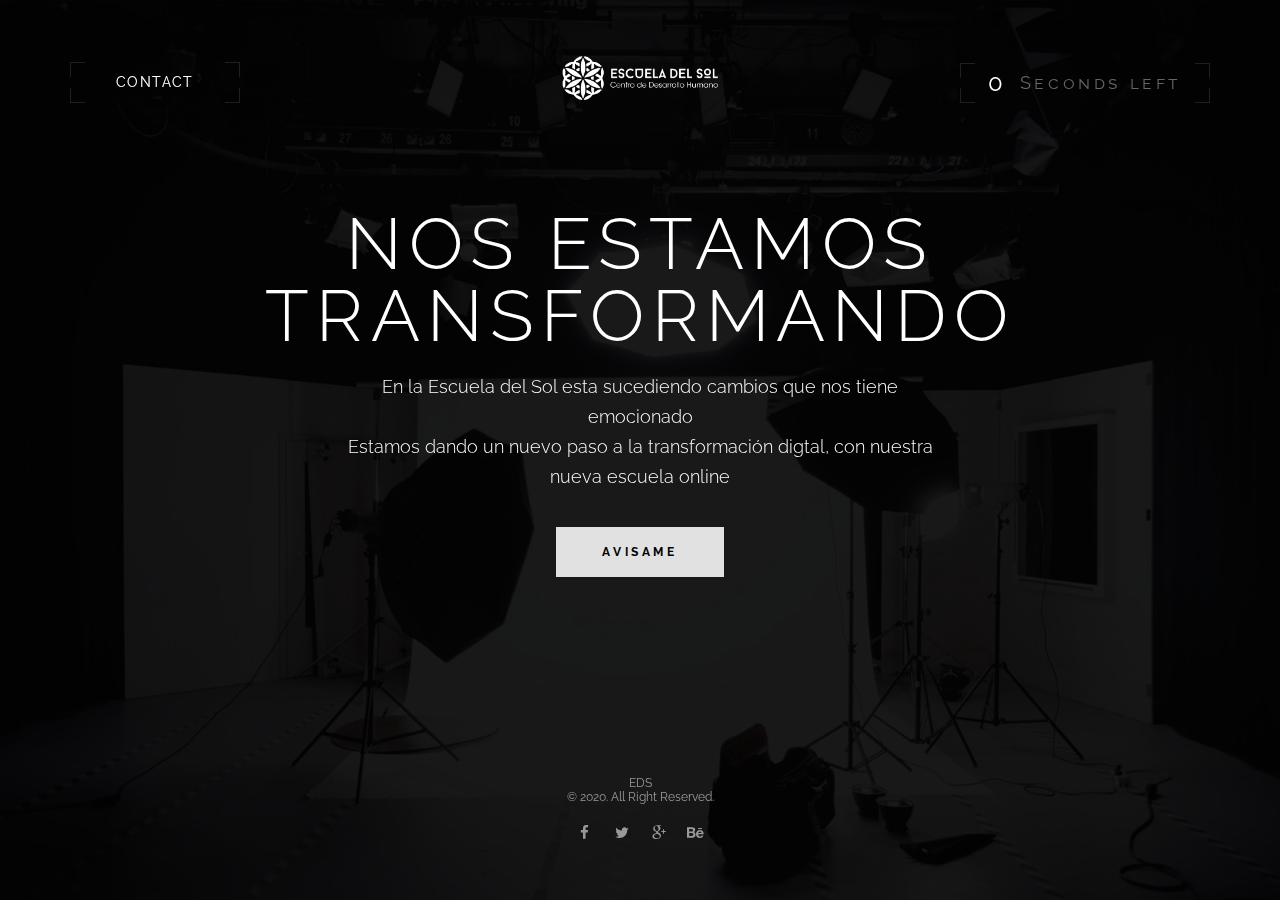
==== commit c2c17d7e: "logo" ====
--- a/index.html
+++ b/index.html
@@ -2,7 +2,7 @@
 <html>
 <head>
   <meta charset="utf-8">
-  <title>Portfolio \ Portland</title>
+  <title>Escuela del Sol</title>
   <meta name="keywords" content="HTML5 Template">
   <meta name="description" content="">
   <meta name="author" content="itembridge.com">
@@ -47,22 +47,7 @@
 		<div class="col-sm-5 header-box">
 			<div id="main-menu" class="main-menu">
 				<ul>
-					<li>
-						<a href="#portfolio">
-							<span class="hidden-xs hidden-sm">
-								<i class="hover-label">Portfolio</i>
-								Portfolio
-							</span>
-							<span class="hidden-md hidden-lg icon">
-								<svg xmlns="http://www.w3.org/2000/svg" xmlns:xlink="//www.w3.org/1999/xlink" x="0px" y="0px" viewBox="0 0 25 25" enable-background="new 0 0 25 25" xml:space="preserve" width="25" height="25">
-									<path fill="#333333" d="M12.5,25C5.6,25,0,19.4,0,12.5C0,5.6,5.6,0,12.5,0C19.4,0,25,5.6,25,12.5C25,19.4,19.4,25,12.5,25L12.5,25z
-									M12.5,0.9C6.1,0.9,0.9,6.1,0.9,12.5c0,6.4,5.2,11.6,11.6,11.6c6.4,0,11.6-5.2,11.6-11.6C24.1,6.1,18.9,0.9,12.5,0.9L12.5,0.9z
-									M11.6,20.2V9.3h1.8v10.9H11.6L11.6,20.2z M12.5,7.5c-0.8,0-1.4-0.6-1.4-1.4c0-0.8,0.6-1.4,1.4-1.4c0.8,0,1.4,0.6,1.4,1.4
-									C13.9,6.9,13.3,7.5,12.5,7.5L12.5,7.5z"/>
-								</svg>
-							</span>
-						</a>
-					</li><!--
+<!--
 					--><li>
 						<a href="#contact">
 							<span class="hidden-xs hidden-sm">
@@ -70,12 +55,7 @@
 								Contact
 							</span>
 							<span class="hidden-md hidden-lg icon">
-								<svg xmlns="http://www.w3.org/2000/svg" xmlns:xlink="//www.w3.org/1999/xlink" x="0px" y="0px" viewBox="0 0 29 18" enable-background="new 0 0 29 18" xml:space="preserve" width="29" height="18">
-									<path fill="#333333" d="M26.4,0H2.6C1.2,0,0,1.2,0,2.6v12.9C0,16.8,1.2,18,2.6,18h23.7c1.5,0,2.6-1.1,2.6-2.6V2.6
-									C29,1.2,27.8,0,26.4,0L26.4,0z M26.4,1c0.2,0,0.3,0,0.4,0.1l-12.3,9.5L2.2,1.1C2.3,1.1,2.5,1,2.6,1H26.4L26.4,1z M2.6,17
-									c-0.2,0-0.3,0-0.4-0.1l8.4-6.5L9.8,9.7l-8.4,6.5c-0.2-0.2-0.3-0.5-0.3-0.8V2.6c0-0.3,0.1-0.6,0.3-0.8l13.2,10.2L27.7,1.7
-									c0.2,0.2,0.3,0.5,0.3,0.8v12.9c0,0.3-0.1,0.6-0.3,0.8l-8.5-6.5l-0.8,0.7l8.4,6.5c-0.1,0-0.3,0.1-0.4,0.1H2.6L2.6,17z"/>
-								</svg>
+								<img src="" alt="Logo">
 							</span>
 						</a>
 					</li>
@@ -84,7 +64,7 @@
 		</div><!-- .header-box -->
 		
 		<div class="col-sm-2 header-box logo-box text-center">
-			<a href="index.html"><img src="img/logo-white.svg" width="108" height="78" alt="#"></a>
+			<a href="index.html"><img src="img/logo.png" width="250" height="auto" alt="#"></a>
 		</div><!-- .header-box -->
 		
 		<div class="col-sm-5 header-box text-right hidden-xs">
@@ -106,7 +86,7 @@
 						<h1 class="h1-section-title"
 							data-animation="fadeInDown"
 							data-out-animation="fadeOutUp"
-							data-out-animation-delay="300">Coming soon</h1>
+							data-out-animation-delay="300">Nos estamos transformando</h1>
 						
 						<div class="row section-description">
 							<div class="col-sm-8 col-sm-offset-2">
@@ -114,7 +94,8 @@
 									data-animation="fadeInDown"
 									data-animation-delay="300"
 									data-out-animation="fadeOutUp"
-									data-out-animation-delay="300">We're currently working on creating something fantastic.<br> We'll be here soon, subscribe to be notified.</p>
+									data-out-animation-delay="300">En la Escuela del Sol esta sucediendo cambios que nos tiene emocionado<br> 
+									Estamos dando un nuevo paso a la transformación digtal, con nuestra nueva escuela online</p>
 							</div>
 						</div>
 						
@@ -126,7 +107,7 @@
 							data-out-animation="fadeOutUp"
 							data-out-animation-delay="600"
 							data-toggle="modal"
-							data-target="#notify-my"><span class="button-label">Notify me</span></a>
+							data-target="#notify-my"><span class="button-label">Avisame</span></a>
 					</div>
 				</div>
 			</div><!-- .section-content -->
@@ -141,7 +122,7 @@
 						data-animation="fadeInDown"
 						data-animation-delay="100"
 						data-out-animation="fadeOutUp"
-						data-out-animation-delay="900">Portfolio</h2>
+						data-out-animation-delay="900">Escuelad del sol <h2>
 					
 					<div class="carousel-box">
 						<div class="carousel">
@@ -149,7 +130,7 @@
 								<div class="portfolio-box">
 									<img src="content/img/photo1.png" class="replace-2x" width="300" height="300" alt="#">
 									<div class="hover-content">
-										<h3 class="title">Innovative Eco-design</h3>
+										<h3 class="title">Escuela del sol</h3>
 										<a href="//pinterest.com/pin/create/button/?url=http%3A%2F%2Ftemplate.portland.itembridge.com&media=http%3A%2F%2Ftemplate.portland.itembridge.com%2Fcontent%2Fimg%2Fphoto1.png&description=Pinterest" data-pin-do="buttonPin" data-pin-config="above" data-pin-color="red" data-pin-height="28">
 											<img src="//assets.pinterest.com/images/pidgets/pinit_fg_en_rect_red_28.png">
 										</a>
@@ -161,7 +142,7 @@
 								<div class="portfolio-box">
 									<img src="content/img/photo2.png" class="replace-2x" width="300" height="300" alt="#">
 									<div class="hover-content">
-										<h3 class="title">Wonder Wharf Website</h3>
+										<h3 class="title">Escuela del sol</h3>
 										<a href="//pinterest.com/pin/create/button/?url=http%3A%2F%2Ftemplate.portland.itembridge.com&media=http%3A%2F%2Ftemplate.portland.itembridge.com%2Fcontent%2Fimg%2Fphoto2.png&description=Pinterest" data-pin-do="buttonPin" data-pin-config="above" data-pin-color="red" data-pin-height="28">
 											<img src="//assets.pinterest.com/images/pidgets/pinit_fg_en_rect_red_28.png">
 										</a>
@@ -173,7 +154,7 @@
 								<div class="portfolio-box">
 									<img src="content/img/photo3.png" class="replace-2x" width="300" height="300" alt="#">
 									<div class="hover-content">
-										<h3 class="title">Personal Identity Design</h3>
+										<h3 class="title">Escuela del sol</h3>
 										<a href="//pinterest.com/pin/create/button/?url=http%3A%2F%2Ftemplate.portland.itembridge.com&media=http%3A%2F%2Ftemplate.portland.itembridge.com%2Fcontent%2Fimg%2Fphoto3.png&description=Pinterest" data-pin-do="buttonPin" data-pin-config="above" data-pin-color="red" data-pin-height="28">
 											<img src="//assets.pinterest.com/images/pidgets/pinit_fg_en_rect_red_28.png">
 										</a>
@@ -185,7 +166,7 @@
 								<div class="portfolio-box">
 									<img src="content/img/photo2.png" class="replace-2x" width="300" height="300" alt="#">
 									<div class="hover-content">
-										<h3 class="title">Montea Travel Website</h3>
+										<h3 class="title">Escuela del sol</h3>
 										<a href="//pinterest.com/pin/create/button/?url=http%3A%2F%2Ftemplate.portland.itembridge.com&media=http%3A%2F%2Ftemplate.portland.itembridge.com%2Fcontent%2Fimg%2Fphoto2.png&description=Pinterest" data-pin-do="buttonPin" data-pin-config="above" data-pin-color="red" data-pin-height="28">
 											<img src="//assets.pinterest.com/images/pidgets/pinit_fg_en_rect_red_28.png">
 										</a>
@@ -223,7 +204,7 @@
 									data-animation="fadeInDown"
 									data-animation-delay="900"
 									data-out-animation="fadeOutUp"
-									data-out-animation-delay="100">Contact</h2>
+									data-out-animation-delay="100">Contacto</h2>
 							
 								<form class="contact-form" method="post">
 									<div class="row">
@@ -268,7 +249,7 @@
 											data-animation-delay="900"
 											data-out-animation="fadeOutUp"
 											data-out-animation-delay="100">
-											<span class="button-label">Send</span>
+											<span class="button-label">Enviar</span>
 											<span class="success">
 												<svg xmlns="http://www.w3.org/2000/svg" xmlns:xlink="//www.w3.org/1999/xlink" x="0px" y="0px" viewBox="0 0 29 23" enable-background="new 0 0 29 23" xml:space="preserve">
 													<polyline fill="#FFFFFF" points="0.3,10.2 1.8,8.8 11.4,19.3 27.4,0.4 28.9,1.7 12.9,20.6 11.5,22.3 9.9,20.6 0.3,10.2 "/>
@@ -295,8 +276,7 @@
 												</svg>
 											</div>
 											<div class="text">
-												<a href="#map" class="map-show">123 Main Street city, AB 0123<br>
-												345 Not Main Street city, CD 4567</a>
+											
 											</div>
 										</div>
 									</div>
@@ -315,8 +295,8 @@
 												</svg>
 											</div>
 											<div class="text">
-												012-345-6789<br>
-												025-698-9658
+												
+												
 											</div>
 										</div>
 									</div>
@@ -335,8 +315,8 @@
 												</svg>
 											</div>
 											<div class="text">
-												myemail@example.com<br>
-												heremail@sample.com
+												escueladelsoldenia@gmail.com<br>
+												
 											</div>
 										</div>
 									</div>
@@ -369,7 +349,7 @@
 
 <footer class="site-footer">
   <div class="container-fluid text-center">
-		<div class="copyright">Website by Infostyle<br>©  2016. All Right Reserved.</div>
+		<div class="copyright">EDS<br>©  2020. All Right Reserved.</div>
 		<div class="social">
 			<a href="https://www.facebook.com/ItemBridge"><i class="fa fa-facebook"></i></a>
 			<a href="https://twitter.com/Itembridge"><i class="fa fa-twitter"></i></a>
@@ -387,15 +367,15 @@
 			</div>
 			
 			<div class="modal-body">
-				<h4 class="modal-title">Notify me</h4>
-				<p>Enter your email address to get notified when site is ready</p>
+				<h4 class="modal-title">Avisame</h4>
+				<p>Escribe tu correo para resivir una notificación</p>
 				
 				<form class="under-construction" method="post">
 					<div class="form-group email">
 						<input class="form-control email" type="email" name="email" placeholder="Insert your e-mail">
 					</div>
 					<button data-hover="Send" class="btn btn-default btn-block progress-button send-email">
-						<span class="button-label">Send</span>
+						<span class="button-label">enviar</span>
 						<span class="success">
 							<svg xmlns="http://www.w3.org/2000/svg" xmlns:xlink="//www.w3.org/1999/xlink" x="0px" y="0px" viewBox="0 0 29 23" enable-background="new 0 0 29 23" xml:space="preserve">
 							<polyline fill="#FFFFFF" points="0.3,10.2 1.8,8.8 11.4,19.3 27.4,0.4 28.9,1.7 12.9,20.6 11.5,22.3 9.9,20.6 0.3,10.2 "/>
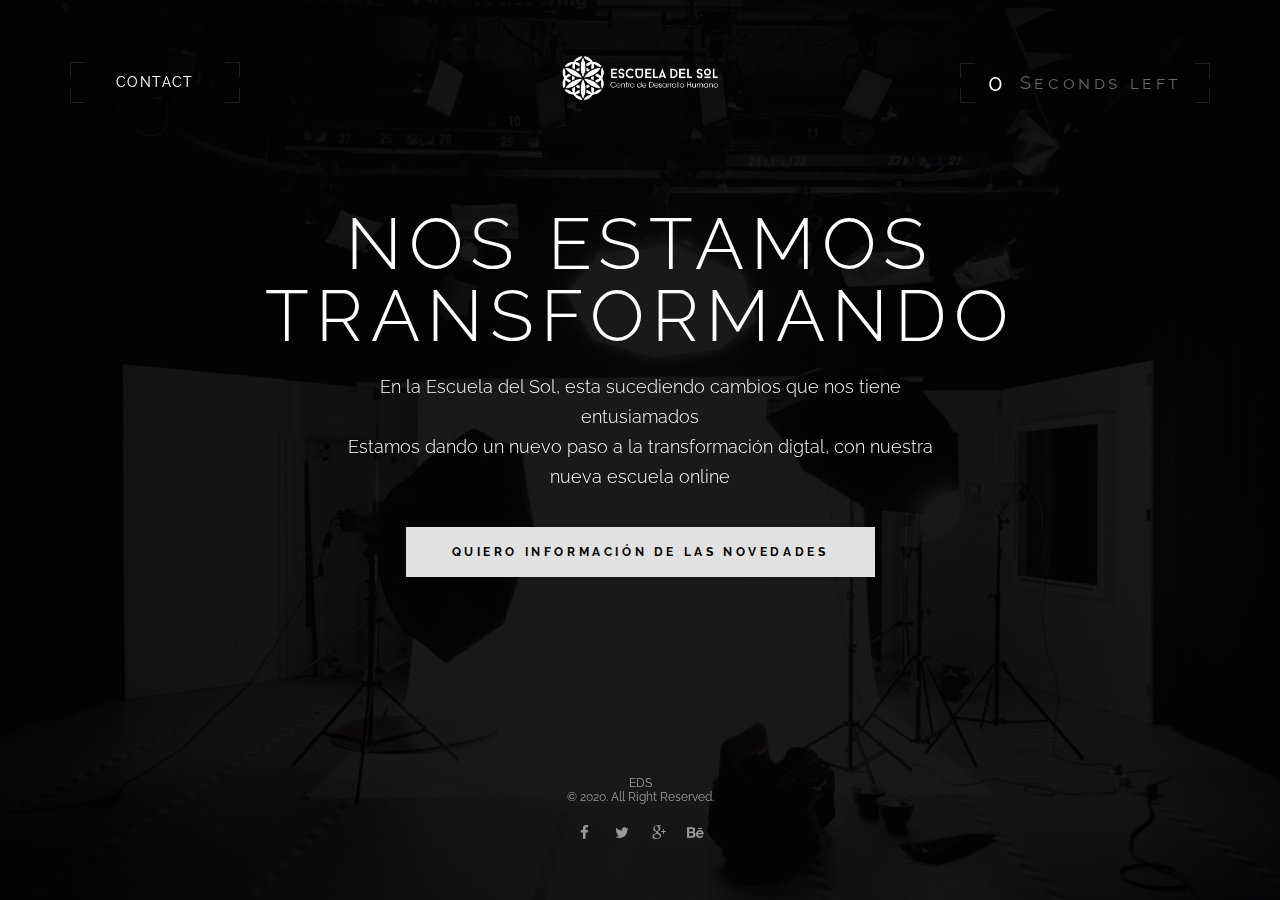
==== commit 1c64f57f: "Cambios texto web" ====
--- a/index.html
+++ b/index.html
@@ -94,7 +94,7 @@
 									data-animation="fadeInDown"
 									data-animation-delay="300"
 									data-out-animation="fadeOutUp"
-									data-out-animation-delay="300">En la Escuela del Sol esta sucediendo cambios que nos tiene emocionado<br> 
+									data-out-animation-delay="300">En la Escuela del Sol, esta sucediendo cambios que nos tiene entusiamados<br> 
 									Estamos dando un nuevo paso a la transformación digtal, con nuestra nueva escuela online</p>
 							</div>
 						</div>
@@ -107,7 +107,7 @@
 							data-out-animation="fadeOutUp"
 							data-out-animation-delay="600"
 							data-toggle="modal"
-							data-target="#notify-my"><span class="button-label">Avisame</span></a>
+							data-target="#notify-my"><span class="button-label">Quiero información de las novedades</span></a>
 					</div>
 				</div>
 			</div><!-- .section-content -->
